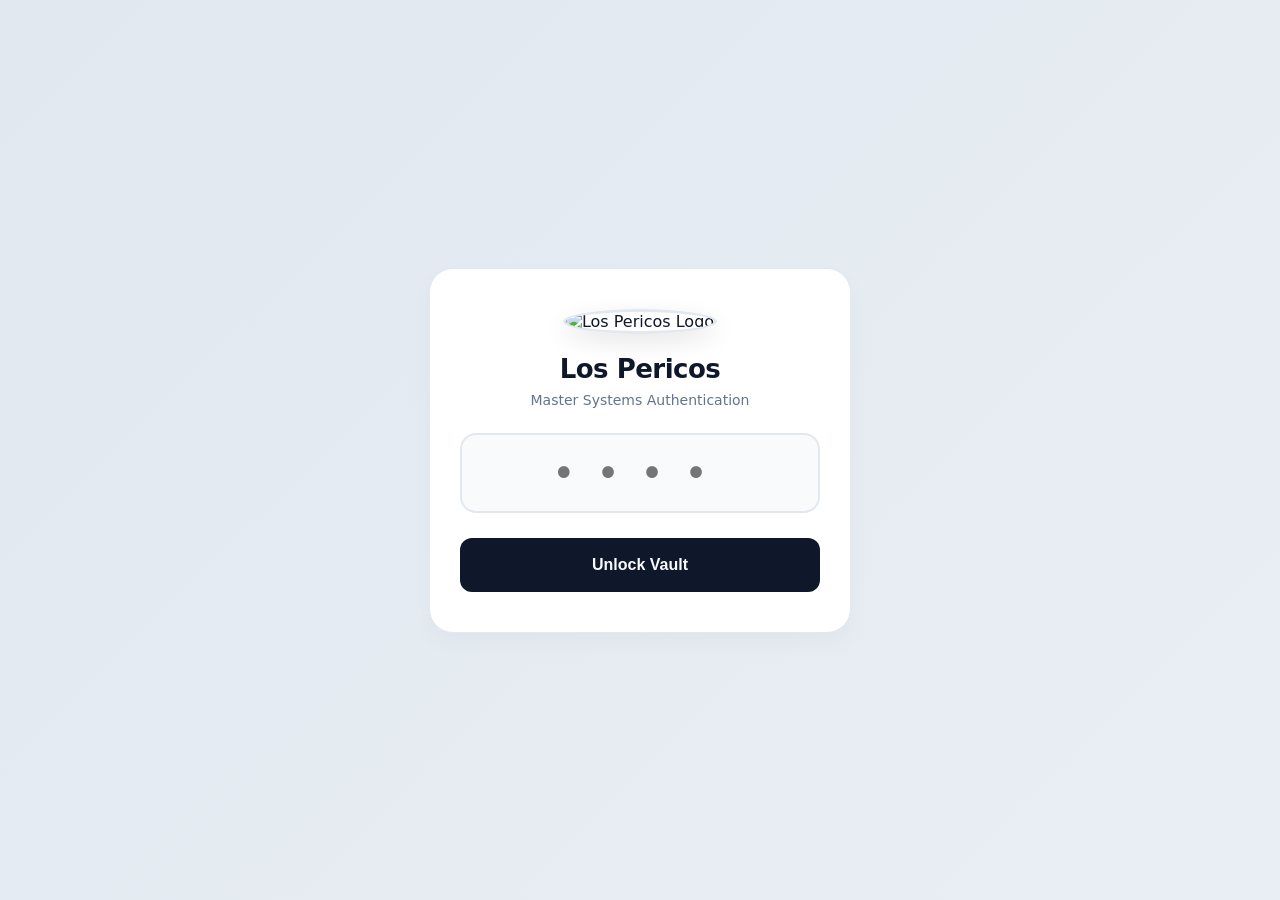
==== index.html @ 2c9a563d "Update index.html" ====
<!DOCTYPE html>
<html lang="en">
<head>
    <meta charset="UTF-8">
    <meta name="viewport" content="width=device-width, initial-scale=1.0, maximum-scale=1.0, user-scalable=no, viewport-fit=cover">
    <title>Los Pericos | Master Hub</title>
    
    <link rel="manifest" href="manifest.json">
    <meta name="mobile-web-app-capable" content="yes">
    <meta name="apple-mobile-web-app-capable" content="yes">
    <meta name="apple-mobile-web-app-title" content="Pericos Hub">
    <meta name="apple-mobile-web-app-status-bar-style" content="black-translucent">

    <link rel="apple-touch-icon" href="image_0.png">
    <link rel="icon" type="image/png" href="image_0.png">

    <script src="https://www.gstatic.com/firebasejs/10.8.0/firebase-app-compat.js"></script>
    <script src="https://www.gstatic.com/firebasejs/10.8.0/firebase-database-compat.js"></script>
    <script src="https://www.gstatic.com/firebasejs/10.8.0/firebase-auth-compat.js"></script>

    <style>
        :root {
            /* Light Theme - Clean & Crisp */
            --bg-gradient-1: #f8fafc;
            --bg-gradient-2: #f1f5f9;
            --bg-gradient-3: #e2e8f0;
            --container-bg: #ffffff;
            --container-border: #e2e8f0;
            --text-main: #0f172a;
            --text-sub: #64748b;
            --shadow-soft: 0 10px 25px rgba(0, 0, 0, 0.03);
            --shadow-hover: 0 20px 35px rgba(0, 0, 0, 0.08);
            
            /* Professional Muted Icon Tints - Light Mode */
            --food-icon-bg: #e0f2fe; --food-icon-txt: #0284c7;
            --bar-icon-bg: #f3e8ff;  --bar-icon-txt: #9333ea;
            --check-icon-bg: #d1fae5; --check-icon-txt: #059669;
            --play-icon-bg: #ffedd5;  --play-icon-txt: #ea580c;
            --event-icon-bg: #ffe4e6; --event-icon-txt: #e11d48;
            
            --logout-color: #ef4444;
            --date-color: #2563eb;
            --alert-bg: #fffbeb; --alert-text: #b45309;
            --note-bg: #ecfdf5; --note-text: #047857;
        }

        body.dark-mode {
            /* Dark Theme - Deep Slate */
            --bg-gradient-1: #0f172a;
            --bg-gradient-2: #020617;
            --bg-gradient-3: #1e293b;
            --container-bg: #1e293b;
            --container-border: #334155;
            --text-main: #f8fafc;
            --text-sub: #94a3b8;
            --shadow-soft: 0 10px 25px rgba(0, 0, 0, 0.3);
            --shadow-hover: 0 20px 35px rgba(0, 0, 0, 0.5);
            
            /* Professional Muted Icon Tints - Dark Mode */
            --food-icon-bg: rgba(2, 132, 199, 0.2);   --food-icon-txt: #38bdf8;
            --bar-icon-bg: rgba(147, 51, 234, 0.2);   --bar-icon-txt: #c084fc;
            --check-icon-bg: rgba(5, 150, 105, 0.2);  --check-icon-txt: #34d399;
            --play-icon-bg: rgba(234, 88, 12, 0.2);   --play-icon-txt: #fb923c;
            --event-icon-bg: rgba(225, 29, 72, 0.2);  --event-icon-txt: #fb7185;
            
            --date-color: #60a5fa;
            --alert-bg: rgba(245, 158, 11, 0.15); --alert-text: #fcd34d;
            --note-bg: rgba(16, 185, 129, 0.15); --note-text: #6ee7b7;
        }

        body { 
            font-family: system-ui, -apple-system, sans-serif;
            background: linear-gradient(-45deg, var(--bg-gradient-1), var(--bg-gradient-2), var(--bg-gradient-3));
            background-size: 400% 400%;
            animation: gradientBG 15s ease infinite;
            color: var(--text-main); 
            margin: 0; 
            padding: 0; 
            display: flex; 
            flex-direction: column; 
            align-items: center; 
            justify-content: center; 
            min-height: 100vh; 
            transition: color 0.4s ease, background 0.4s ease; 
        }

        @keyframes gradientBG { 0% { background-position: 0% 50%; } 50% { background-position: 100% 50%; } 100% { background-position: 0% 50%; } }
        
        /* LOGIN SCREEN */
        #login-screen { display: flex; flex-direction: column; align-items: center; text-align: center; width: 100%; z-index: 10; padding: 20px; box-sizing: border-box; }
        .pin-box { background: var(--container-bg); padding: 40px 30px; border-radius: 24px; box-shadow: var(--shadow-soft); border: 1px solid var(--container-border); width: 100%; max-width: 360px; text-align: center; animation: popIn 0.6s cubic-bezier(0.16, 1, 0.3, 1); }
        .logo-img { width: 100px; border-radius: 50%; margin-bottom: 20px; box-shadow: 0 8px 25px rgba(0,0,0,0.1); border: 3px solid var(--container-border); }
        .pin-box h2 { margin: 0; font-size: 26px; font-weight: 800; letter-spacing: -0.5px; }
        .pin-box p { color: var(--text-sub); font-size: 14px; margin: 8px 0 25px 0; }

        .pin-input { width: 100%; font-size: 40px; text-align: center; letter-spacing: 20px; padding: 15px; border-radius: 16px; border: 2px solid var(--container-border); background: var(--bg-gradient-1); color: var(--text-main); margin-bottom: 25px; box-sizing: border-box; font-family: monospace; transition: all 0.3s ease; outline: none; }
        .pin-input:focus { border-color: var(--date-color); box-shadow: 0 0 0 4px rgba(37, 99, 235, 0.1); }
        
        .pin-btn { background: var(--text-main); color: var(--bg-gradient-1); border: none; padding: 18px; width: 100%; font-size: 16px; font-weight: bold; border-radius: 12px; cursor: pointer; transition: transform 0.2s, box-shadow 0.2s; }
        .pin-btn:active { transform: scale(0.97); }
        body.dark-mode .pin-btn { background: #fff; color: #000; }
        #pin-error { color: var(--logout-color); font-weight: bold; margin-top: 15px; display: none; font-size: 13px; background: rgba(239, 68, 68, 0.1); padding: 10px; border-radius: 8px; }

        /* DASHBOARD SCREEN */
        #dashboard-screen { display: none; flex-direction: column; align-items: center; width: 100%; max-width: 600px; padding: 20px; padding-bottom: 50px; box-sizing: border-box; }
        
        .user-profile { display: flex; align-items: center; justify-content: space-between; margin-bottom: 20px; background: var(--container-bg); padding: 25px; border-radius: 20px; width: 100%; box-sizing: border-box; border: 1px solid var(--container-border); box-shadow: var(--shadow-soft); animation: slideDown 0.6s cubic-bezier(0.16, 1, 0.3, 1); }
        .profile-text h2 { margin: 0 0 5px 0; font-size: 24px; color: var(--text-main); font-weight: 800; letter-spacing: -0.5px;}
        .profile-text p { margin: 0; color: var(--text-sub); font-size: 13px; font-weight: 600; }
        .live-date { color: var(--date-color) !important; font-size: 11px !important; font-weight: 800 !important; text-transform: uppercase; margin-bottom: 6px !important; letter-spacing: 1px !important;}
        
        .loc-dropdown { margin-top: 12px; padding: 8px 12px; border-radius: 8px; border: 1px solid var(--container-border); background: var(--bg-gradient-1); color: var(--text-main); font-weight: bold; font-size: 13px; outline: none; cursor: pointer; display: none; transition: 0.2s;}
        .loc-dropdown:focus { border-color: var(--date-color); }

        .dash-logo { width: 55px; height: 55px; border-radius: 50%; box-shadow: 0 4px 10px rgba(0,0,0,0.1); border: 2px solid var(--container-border);}

        /* OWNER GOD MODE WIDGET */
        .owner-widget { width: 100%; margin-bottom: 25px; background: var(--container-bg); border-radius: 20px; box-shadow: var(--shadow-soft); border: 1px solid var(--container-border); overflow: hidden; display: none; animation: popIn 0.6s cubic-bezier(0.16, 1, 0.3, 1) backwards; animation-delay: 0.05s; }
        .owner-widget h3 { margin: 0; padding: 12px 20px; font-size: 12px; font-weight: 800; text-transform: uppercase; letter-spacing: 1px; color: var(--text-main); background: var(--bg-gradient-1); border-bottom: 1px solid var(--container-border); display: flex; align-items: center; gap: 8px; }
        .owner-grid { display: grid; grid-template-columns: 1fr 1fr; gap: 0; }
        .loc-card { padding: 20px; border-right: 1px solid var(--container-border); }
        .loc-card:last-child { border-right: none; }
        .loc-card h4 { margin: 0 0 15px 0; font-size: 16px; color: var(--text-main); display: flex; align-items: center; gap: 5px; }
        .stat-row { display: flex; justify-content: space-between; align-items: center; margin-bottom: 10px; font-size: 13px; color: var(--text-sub); font-weight: 500; }
        .stat-row:last-child { margin-bottom: 0; }
        .stat-row strong { font-size: 14px; font-weight: 700; color: var(--text-main); background: var(--bg-gradient-1); padding: 4px 10px; border-radius: 6px; border: 1px solid var(--container-border); }

        /* NOTIFICATION BOARD */
        .notification-board { width: 100%; margin-bottom: 25px; animation: popIn 0.6s cubic-bezier(0.16, 1, 0.3, 1) backwards; animation-delay: 0.1s; }
        .alert-bubble { display: flex; justify-content: space-between; align-items: center; padding: 12px 16px; border-radius: 12px; margin-bottom: 10px; font-size: 14px; font-weight: 500; box-shadow: 0 2px 8px rgba(0,0,0,0.02); transition: all 0.3s; }
        .alert-auto { background: var(--alert-bg); color: var(--alert-text); border: 1px solid rgba(245, 158, 11, 0.2); }
        .alert-manual { background: var(--note-bg); color: var(--note-text); border: 1px solid rgba(16, 185, 129, 0.2); }
        .alert-author { font-size: 11px; opacity: 0.7; margin-bottom: 2px; font-weight: 700; text-transform: uppercase; letter-spacing: 0.5px;}
        .dismiss-btn { background: none; border: none; font-size: 16px; cursor: pointer; opacity: 0.5; transition: 0.2s; padding: 5px; }
        .dismiss-btn:hover { opacity: 1; transform: scale(1.1); }
        
        .add-note-container { display: flex; gap: 8px; margin-top: 10px; }
        .add-note-input { flex: 1; padding: 12px 15px; border-radius: 12px; border: 1px solid var(--container-border); background: var(--container-bg); color: var(--text-main); font-size: 14px; outline: none; transition: border-color 0.2s;}
        .add-note-input:focus { border-color: var(--date-color); }
        .add-note-btn { background: var(--text-main); color: var(--bg-gradient-1); border: none; padding: 0 15px; border-radius: 10px; font-weight: bold; font-size: 13px; cursor: pointer; transition: 0.2s; }
        .add-note-btn:active { transform: scale(0.95); }
        body.dark-mode .add-note-btn { background: #fff; color: #000; }

        /* 5-APP CLEAN GRID */
        .app-grid { display: grid; grid-template-columns: repeat(2, 1fr); gap: 15px; width: 100%; }
        
        .app-btn { display: flex; flex-direction: column; align-items: flex-start; justify-content: center; padding: 20px; border-radius: 20px; text-decoration: none; background: var(--container-bg); border: 1px solid var(--container-border); box-shadow: var(--shadow-soft); transition: all 0.2s cubic-bezier(0.16, 1, 0.3, 1); animation: popIn 0.6s cubic-bezier(0.16, 1, 0.3, 1) backwards; }
        .app-btn:nth-child(1) { animation-delay: 0.15s; }
        .app-btn:nth-child(2) { animation-delay: 0.2s; }
        .app-btn:nth-child(3) { animation-delay: 0.25s; }
        .app-btn:nth-child(4) { animation-delay: 0.3s; }
        .app-btn:nth-child(5) { animation-delay: 0.35s; }

        .app-btn:hover { transform: translateY(-4px); box-shadow: var(--shadow-hover); border-color: var(--text-sub); }
        .app-btn:active { transform: scale(0.97); }

        .app-icon { font-size: 26px; margin-bottom: 12px; width: 50px; height: 50px; display: flex; align-items: center; justify-content: center; border-radius: 14px; }
        .app-title { font-size: 15px; font-weight: 700; color: var(--text-main); margin-bottom: 2px;}
        .app-subtext { font-size: 12px; font-weight: 500; color: var(--text-sub);}

        /* Make Events span full width at bottom */
        .btn-event { grid-column: span 2; flex-direction: row; justify-content: flex-start; padding: 25px; }
        .btn-event .app-icon { margin-bottom: 0; margin-right: 20px; }
        
        /* Clean Icon Coloring */
        .icon-food { background: var(--food-icon-bg); color: var(--food-icon-txt); }
        .icon-bar { background: var(--bar-icon-bg); color: var(--bar-icon-txt); }
        .icon-check { background: var(--check-icon-bg); color: var(--check-icon-txt); }
        .icon-play { background: var(--play-icon-bg); color: var(--play-icon-txt); }
        .icon-event { background: var(--event-icon-bg); color: var(--event-icon-txt); }

        /* CONTROLS */
        .controls { margin-top: 35px; display: flex; gap: 15px; justify-content: center; width: 100%; animation: slideUp 0.6s cubic-bezier(0.16, 1, 0.3, 1) backwards; animation-delay: 0.4s; }
        .control-btn { flex: 1; background: var(--container-bg); color: var(--text-main); border: 1px solid var(--container-border); padding: 14px 20px; border-radius: 12px; font-weight: 600; font-size: 13px; cursor: pointer; box-shadow: var(--shadow-soft); transition: all 0.2s; display: flex; justify-content: center; align-items: center; gap: 8px; }
        .control-btn:active { transform: scale(0.95); }
        .control-btn.logout { color: var(--logout-color); }

        @keyframes popIn { 0% { opacity: 0; transform: scale(0.9) translateY(15px); } 100% { opacity: 1; transform: scale(1) translateY(0); } }
        @keyframes slideDown { 0% { opacity: 0; transform: translateY(-20px); } 100% { opacity: 1; transform: translateY(0); } }
        @keyframes slideUp { 0% { opacity: 0; transform: translateY(20px); } 100% { opacity: 1; transform: translateY(0); } }

        @media (max-width: 400px) {
            .app-grid { grid-template-columns: 1fr; }
            .btn-event { grid-column: span 1; }
            .app-btn { flex-direction: row; justify-content: flex-start; padding: 20px; }
            .app-icon { margin-bottom: 0; margin-right: 15px; }
            .controls { flex-direction: column; }
            .owner-grid { grid-template-columns: 1fr; }
            .loc-card { border-right: none; border-bottom: 1px solid var(--container-border); }
            .loc-card:last-child { border-bottom: none; }
        }
    </style>
</head>
<body>

    <script>
        if (localStorage.getItem('pericos_dark') === 'true') { document.body.classList.add('dark-mode'); }
    </script>

    <div id="login-screen">
        <div class="pin-box">
            <img src="image_0.png" alt="Los Pericos Logo" class="logo-img">
            <h2>Los Pericos</h2>
            <p>Master Systems Authentication</p>
            <input type="password" id="pin-input" class="pin-input" inputmode="numeric" maxlength="4" placeholder="••••">
            <button class="pin-btn" onclick="verifyPin()">Unlock Vault</button>
            <p id="pin-error">❌ Authentication Failed.</p>
        </div>
    </div>

    <div id="dashboard-screen">
        
        <div class="user-profile">
            <div class="profile-text">
                <p id="live-date" class="live-date">Loading Date...</p>
                <h2 id="display-name">Welcome</h2>
                <p id="display-role">Loading Profile...</p>
                
                <select id="location-switcher" class="loc-dropdown" onchange="switchLocation(this.value)">
                    <option value="LP_Willis">📍 LP Willis</option>
                    <option value="LP_Huntsville">📍 LP Huntsville</option>
                </select>
            </div>
            <img src="image_0.png" alt="Logo" class="dash-logo">
        </div>

        <div id="owner-widget" class="owner-widget">
            <h3>👑 Multi-Unit Overview</h3>
            <div class="owner-grid">
                <div class="loc-card">
                    <h4>📍 Willis</h4>
                    <div class="stat-row"><span>Events (Next 7 Days)</span><strong id="w-events">-</strong></div>
                    <div class="stat-row"><span>Pending Deliveries</span><strong id="w-trucks">-</strong></div>
                    <div class="stat-row"><span>Active Notes</span><strong id="w-notes">-</strong></div>
                </div>
                <div class="loc-card">
                    <h4>📍 Huntsville</h4>
                    <div class="stat-row"><span>Events (Next 7 Days)</span><strong id="h-events">-</strong></div>
                    <div class="stat-row"><span>Pending Deliveries</span><strong id="h-trucks">-</strong></div>
                    <div class="stat-row"><span>Active Notes</span><strong id="h-notes">-</strong></div>
                </div>
            </div>
        </div>

        <div class="notification-board">
            <div id="alerts-container"></div>
            
            <div class="add-note-container">
                <input type="text" id="quickNoteInput" class="add-note-input" placeholder="Drop a sticky note for the team..." onkeypress="if(event.key === 'Enter') postQuickNote()">
                <button class="add-note-btn" onclick="postQuickNote()">Post</button>
            </div>
        </div>

        <div class="app-grid">
            <a href="inventory.html" class="app-btn">
                <div class="app-icon icon-food">🥩</div>
                <div>
                    <div class="app-title">Food Vault</div>
                    <div class="app-subtext">Sysco & Produce</div>
                </div>
            </a>
            
            <a href="liquor.html" class="app-btn">
                <div class="app-icon icon-bar">🍸</div>
                <div>
                    <div class="app-title">Bar Vault</div>
                    <div class="app-subtext">Liquor, Beer & Wine</div>
                </div>
            </a>

            <a href="checklists.html" class="app-btn">
                <div class="app-icon icon-check">✅</div>
                <div>
                    <div class="app-title">Checklists</div>
                    <div class="app-subtext">Opening & Closing</div>
                </div>
            </a>

            <a href="playbook.html" class="app-btn">
                <div class="app-icon icon-play">📖</div>
                <div>
                    <div class="app-title">Playbook</div>
                    <div class="app-subtext">Recipes & Rules</div>
                </div>
            </a>

            <a href="events.html" class="app-btn btn-event">
                <div class="app-icon icon-event">📅</div>
                <div>
                    <div class="app-title">Events & Catering</div>
                    <div class="app-subtext">Manage Schedule & Tickets</div>
                </div>
            </a>
        </div>

        <div class="controls">
            <button class="control-btn" onclick="toggleDarkMode()" id="darkModeBtn">🌙 Dark Theme</button>
            <button class="control-btn logout" onclick="logoutUser()">🚪 Secure Logout</button>
        </div>
    </div>

    <script>
        if (localStorage.getItem('pericos_dark') === 'true') { document.body.classList.add('dark-mode'); }

        function updateClockAndGreeting() {
            const now = new Date();
            const options = { weekday: 'long', month: 'long', day: 'numeric' };
            document.getElementById('live-date').innerText = now.toLocaleDateString('en-US', options);

            const hour = now.getHours();
            let greeting = "Goodnight"; 
            if (hour >= 6 && hour < 12) greeting = "Good Morning";
            else if (hour >= 12 && hour < 20) greeting = "Good Afternoon";
            
            return greeting;
        }

        const firebaseConfig = {
            apiKey: "AIzaSyAOO73pfw9yyyukquyOJfjs2nPNQn__XLM",
            authDomain: "los-pericos-46378.firebaseapp.com",
            databaseURL: "https://los-pericos-46378-default-rtdb.firebaseio.com",
            projectId: "los-pericos-46378",
            storageBucket: "los-pericos-46378.firebasestorage.app",
            messagingSenderId: "463221124647",
            appId: "1:463221124647:web:5e54ad293b174992096802"
        };
        firebase.initializeApp(firebaseConfig);
        const db = firebase.database();

        const TEAM_PINS = {
            "8096": { name: "Jorge", role: "Manager", location: "LP_Willis" },
            "0623": { name: "Luis H", role: "Manager", location: "LP_Willis" },
            "6660": { name: "Elias", role: "Manager", location: "LP_Huntsville" },
            "1116": { name: "Stephanie", role: "Owner", location: "All" },
            "0523": { name: "Luis M", role: "Owner", location: "All" }
        };

        let activeUser = localStorage.getItem('pericos_active_user');
        let activeRole = localStorage.getItem('pericos_active_role');
        let currentLocation = localStorage.getItem('pericos_location'); 

        firebase.auth().onAuthStateChanged((user) => {
            if (user && activeUser) {
                showDashboard();
            } else {
                document.getElementById('dashboard-screen').style.display = 'none';
                document.getElementById('login-screen').style.display = 'flex';
                document.getElementById('pin-input').focus();
            }
        });

        function verifyPin() {
            let pin = document.getElementById('pin-input').value;
            let userData = TEAM_PINS[pin];
            
            if (userData) {
                firebase.auth().signInAnonymously().then(() => {
                    activeUser = userData.name;
                    activeRole = userData.role;
                    if (activeRole === 'Owner') { currentLocation = localStorage.getItem('pericos_location') || 'LP_Willis'; } 
                    else { currentLocation = userData.location; }

                    localStorage.setItem('pericos_active_user', activeUser);
                    localStorage.setItem('pericos_active_role', activeRole);
                    localStorage.setItem('pericos_location', currentLocation);
                    
                    document.getElementById('pin-error').style.display = 'none';
                    showDashboard();
                }).catch((error) => {
                    alert("⚠️ Cannot connect to Firebase Security. Check your internet connection.");
                });
            } else {
                document.getElementById('pin-error').style.display = 'block';
                document.getElementById('pin-input').value = '';
            }
        }

        document.getElementById("pin-input").addEventListener("keypress", function(event) {
            if (event.key === "Enter") {
                event.preventDefault();
                verifyPin();
            }
        });

        function showDashboard() {
            document.getElementById('login-screen').style.display = 'none';
            document.getElementById('dashboard-screen').style.display = 'flex';
            
            let timeGreeting = updateClockAndGreeting();
            document.getElementById('display-name').innerText = `${timeGreeting}, ${activeUser.split(' ')[0]}`;
            
            let locSwitcher = document.getElementById('location-switcher');
            let ownerWidget = document.getElementById('owner-widget');
            
            if (activeRole === 'Owner') {
                document.getElementById('display-role').innerText = `${activeRole} Access`;
                locSwitcher.style.display = 'inline-block';
                locSwitcher.value = currentLocation;
                ownerWidget.style.display = 'block'; 
                loadOwnerStats(); 
            } else {
                let displayLoc = currentLocation ? currentLocation.replace('_', ' ') : '';
                document.getElementById('display-role').innerText = `${activeRole} • ${displayLoc}`;
                locSwitcher.style.display = 'none';
                ownerWidget.style.display = 'none'; 
            }

            // Ask for Notification permission so we can ping them about Sticky Notes
            if ("Notification" in window && Notification.permission !== "denied") {
                Notification.requestPermission();
            }

            loadDashboardAlerts();
        }

        function switchLocation(newLocation) {
            currentLocation = newLocation;
            localStorage.setItem('pericos_location', currentLocation);
            location.reload(); 
        }

        function loadOwnerStats() {
            ['LP_Willis', 'LP_Huntsville'].forEach(loc => {
                let prefix = loc === 'LP_Willis' ? 'w' : 'h';
                
                db.ref(loc + '/events').on('value', snap => {
                    let count = 0;
                    const today = new Date();
                    today.setHours(0,0,0,0);
                    
                    snap.forEach(child => {
                        let ev = child.val();
                        if(ev.date && typeof ev.date === 'string') {
                            let parts = ev.date.split('-');
                            if(parts.length === 3) {
                                let evDate = new Date(parts[0], parts[1]-1, parts[2]);
                                let diff = Math.round((evDate - today)/(1000*60*60*24));
                                if(diff >= 0 && diff <= 7) count++;
                            }
                        }
                    });
                    document.getElementById(prefix + '-events').innerText = count;
                });

                db.ref(loc + '/pending_delivery').on('value', snap => {
                    let count = snap.numChildren(); 
                    document.getElementById(prefix + '-trucks').innerText = count;
                });

                db.ref(loc + '/quick_notes').on('value', snap => {
                    let count = 0;
                    snap.forEach(child => {
                        if(child.val().status !== 'done') count++;
                    });
                    document.getElementById(prefix + '-notes').innerText = count;
                });
            });
        }

        function loadDashboardAlerts() {
            const container = document.getElementById('alerts-container');
            
            let currentEvents = [];
            let currentNotes = [];
            let isInitialLoad = true;

            function renderBoard() {
                let html = '';
                
                const today = new Date();
                today.setHours(0,0,0,0);
                let upcomingEvents = [];

                currentEvents.forEach(ev => {
                    if (!ev.date || typeof ev.date !== 'string') return; 
                    let parts = ev.date.split('-');
                    if (parts.length !== 3) return;

                    let [y, m, d] = parts;
                    let evDate = new Date(y, m - 1, d);
                    let dayDiff = Math.round((evDate - today) / (1000 * 60 * 60 * 24));
                    
                    if (dayDiff >= 0 && dayDiff <= 7) {
                        upcomingEvents.push({ ...ev, dayDiff: dayDiff, exactDate: evDate });
                    }
                });

                upcomingEvents.sort((a, b) => a.dayDiff - b.dayDiff);

                upcomingEvents.forEach(ev => {
                    let dayLabel = "";
                    if (ev.dayDiff === 0) dayLabel = "🚨 TODAY";
                    else if (ev.dayDiff === 1) dayLabel = "📅 TOMORROW";
                    else dayLabel = "📅 " + ev.exactDate.toLocaleDateString('en-US', { weekday: 'long' }).toUpperCase();

                    html += `<div class="alert-bubble alert-auto">
                        <div>
                            <div class="alert-author">${dayLabel} AT ${ev.start || 'TBD'}</div>
                            ${ev.type || 'Event'}: ${ev.customer || 'Unknown'} (${ev.guests || '?'} Guests)
                        </div>
                    </div>`;
                });

                let now = Date.now();
                currentNotes.forEach(note => {
                    if (!note.timestamp) return;

                    let ageHours = (now - note.timestamp) / (1000 * 60 * 60);

                    if (note.status === 'done' && ageHours >= 24) {
                        db.ref(currentLocation + '/quick_notes/' + note.id).remove();
                        return; 
                    }

                    let isDone = note.status === 'done';
                    let extraStyle = isDone ? 'opacity: 0.55; text-decoration: line-through; background: transparent; border-color: var(--container-border); box-shadow: none;' : '';
                    let actionBtn = isDone ? '<span style="font-size:12px; font-weight:800; opacity:0.6;">✔️ Done</span>' : `<button class="dismiss-btn" onclick="markQuickNoteDone('${note.id}')" title="Mark Done">✅</button>`;

                    html += `<div class="alert-bubble alert-manual" style="${extraStyle}">
                        <div>
                            <div class="alert-author">👤 ${note.author || 'Staff'}</div>
                            ${note.message}
                        </div>
                        ${actionBtn}
                    </div>`;
                });

                container.innerHTML = html;
            }

            db.ref(currentLocation + '/events').on('value', snap => {
                currentEvents = [];
                snap.forEach(child => { currentEvents.push({ id: child.key, ...child.val() }); });
                renderBoard();
            });

            // Standard listener to build the board
            db.ref(currentLocation + '/quick_notes').on('value', snap => {
                currentNotes = [];
                snap.forEach(child => { currentNotes.push({ id: child.key, ...child.val() }); });
                renderBoard();
                isInitialLoad = false; // Flag that the first massive load is done
            });

            // --- BROWSER NOTIFICATION LISTENER ---
            db.ref(currentLocation + '/quick_notes').limitToLast(1).on('child_added', snap => {
                if (isInitialLoad) return; 

                let note = snap.val();
                let locName = currentLocation.replace('LP_', '');

                if (note.author !== activeUser.split(' ')[0] && note.status === 'active') {
                    if ("Notification" in window && Notification.permission === "granted") {
                        new Notification(`📌 Pericos ${locName} - Note from ${note.author}`, {
                            body: note.message,
                            icon: "image_0.png"
                        });
                    }
                }
            });
        }

        function postQuickNote() {
            const input = document.getElementById('quickNoteInput');
            const msg = input.value.trim();
            if (!msg) return;

            db.ref(currentLocation + '/quick_notes').push({
                author: activeUser.split(' ')[0],
                message: msg,
                timestamp: firebase.database.ServerValue.TIMESTAMP,
                status: 'active'
            });

            input.value = ''; 
        }

        function markQuickNoteDone(noteId) {
            db.ref(currentLocation + '/quick_notes/' + noteId).update({ status: 'done' });
        }

        function logoutUser() {
            if(confirm("Are you sure you want to securely log out of all apps?")) {
                firebase.auth().signOut().then(() => {
                    localStorage.removeItem('pericos_active_user');
                    localStorage.removeItem('pericos_active_role');
                    location.reload(); 
                });
            }
        }

        function toggleDarkMode() {
            document.body.classList.toggle('dark-mode');
            const isDark = document.body.classList.contains('dark-mode');
            document.getElementById('darkModeBtn').innerText = isDark ? '☀️ Light Theme' : '🌙 Dark Theme';
            localStorage.setItem('pericos_dark', isDark);
        }
    </script>
</body>
</html>
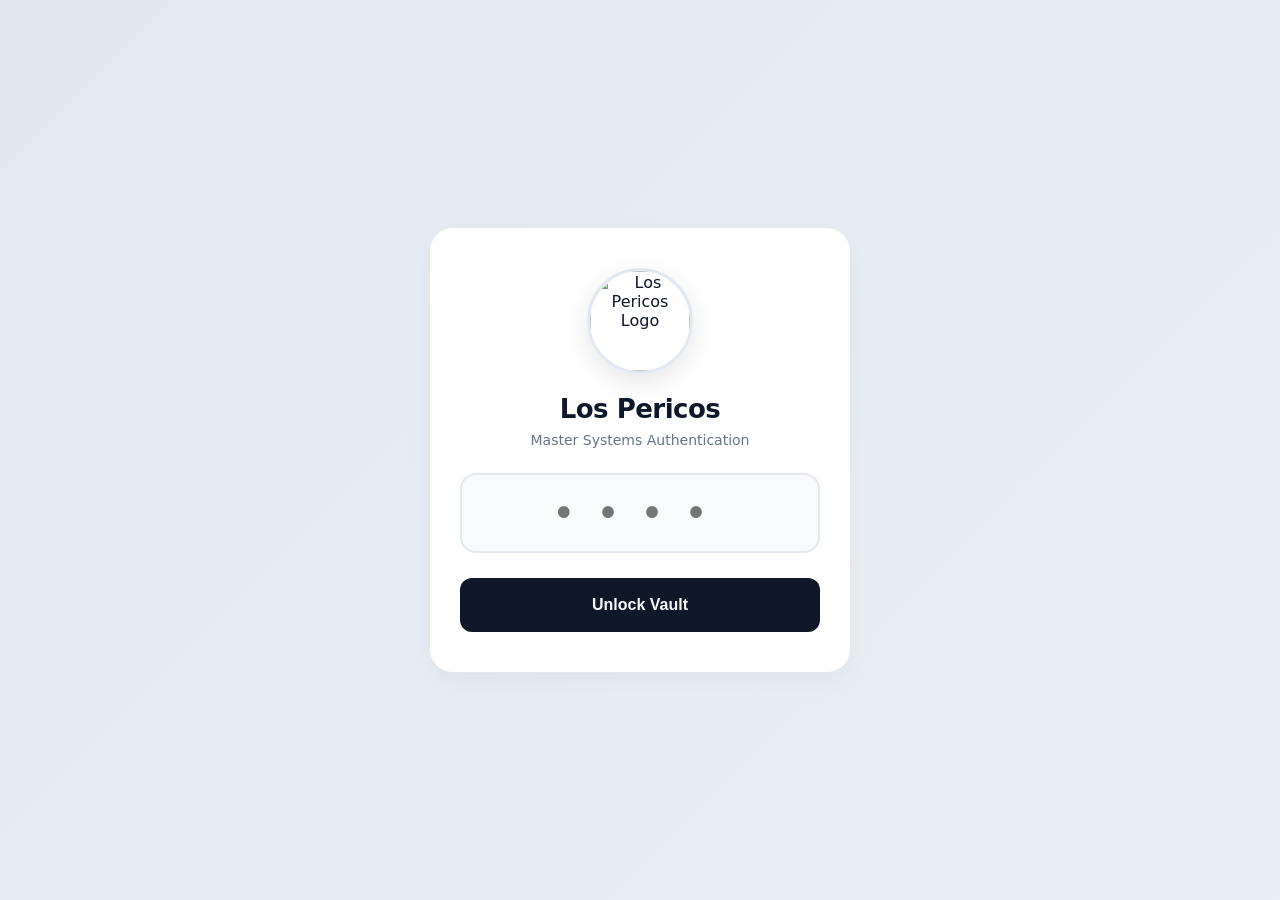
==== commit 601333d1: "Update index.html" ====
--- a/index.html
+++ b/index.html
@@ -1,4 +1,4 @@
-<!DOCTYPE html>
+<!DOCTYPE html
 <html lang="en">
 <head>
     <meta charset="UTF-8">
@@ -17,6 +17,7 @@
     <script src="https://www.gstatic.com/firebasejs/10.8.0/firebase-app-compat.js"></script>
     <script src="https://www.gstatic.com/firebasejs/10.8.0/firebase-database-compat.js"></script>
     <script src="https://www.gstatic.com/firebasejs/10.8.0/firebase-auth-compat.js"></script>
+    <script src="https://www.gstatic.com/firebasejs/10.8.0/firebase-messaging-compat.js"></script>
 
     <style>
         :root {
@@ -260,11 +261,11 @@
                 </div>
             </a>
             
-            <a href="liquor.html" class="app-btn">
+            <a href="liquor.html" class="app-btn" id="bar-vault-btn" style="display: none;">
                 <div class="app-icon icon-bar">🍸</div>
                 <div>
                     <div class="app-title">Bar Vault</div>
-                    <div class="app-subtext">Liquor, Beer & Wine</div>
+                    <div class="app-subtext">Costing & Margins</div>
                 </div>
             </a>
 
@@ -326,6 +327,7 @@
         };
         firebase.initializeApp(firebaseConfig);
         const db = firebase.database();
+        const messaging = firebase.messaging();
 
         const TEAM_PINS = {
             "8096": { name: "Jorge", role: "Manager", location: "LP_Willis" },
@@ -380,6 +382,24 @@
                 event.preventDefault();
                 verifyPin();
             }
+        });
+
+        async function setupPushNotifications() {
+            try {
+                const permission = await Notification.requestPermission();
+                if (permission === 'granted') {
+                    const token = await messaging.getToken({ vapidKey: 'BIMlErwSGg4lU5iyhlpSkw3hm3QGLq0Bqz_wihLr0CRfGz0EQyLaZfHthlORbtoUK12zquN0njp0_iTN4H_DE7w' });
+                    if (token) {
+                        db.ref(`${currentLocation}/fcmTokens/${activeUser}`).set(token);
+                    }
+                }
+            } catch (error) {
+                console.error('Error setting up push notifications', error);
+            }
+        }
+
+        messaging.onMessage((payload) => {
+            alert(`📣 New Update: ${payload.notification.body}`);
         });
 
         function showDashboard() {
@@ -405,10 +425,14 @@
                 ownerWidget.style.display = 'none'; 
             }
 
-            // Ask for Notification permission so we can ping them about Sticky Notes
-            if ("Notification" in window && Notification.permission !== "denied") {
-                Notification.requestPermission();
-            }
+            // Show Bar Vault only for Managers or Owners
+            if (activeRole === 'Manager' || activeRole === 'Owner') {
+                document.getElementById('bar-vault-btn').style.display = 'flex';
+            } else {
+                document.getElementById('bar-vault-btn').style.display = 'none';
+            }
+
+            setupPushNotifications();
 
             loadDashboardAlerts();
         }
@@ -534,15 +558,13 @@
                 renderBoard();
             });
 
-            // Standard listener to build the board
             db.ref(currentLocation + '/quick_notes').on('value', snap => {
                 currentNotes = [];
                 snap.forEach(child => { currentNotes.push({ id: child.key, ...child.val() }); });
                 renderBoard();
-                isInitialLoad = false; // Flag that the first massive load is done
+                isInitialLoad = false; 
             });
 
-            // --- BROWSER NOTIFICATION LISTENER ---
             db.ref(currentLocation + '/quick_notes').limitToLast(1).on('child_added', snap => {
                 if (isInitialLoad) return; 
 
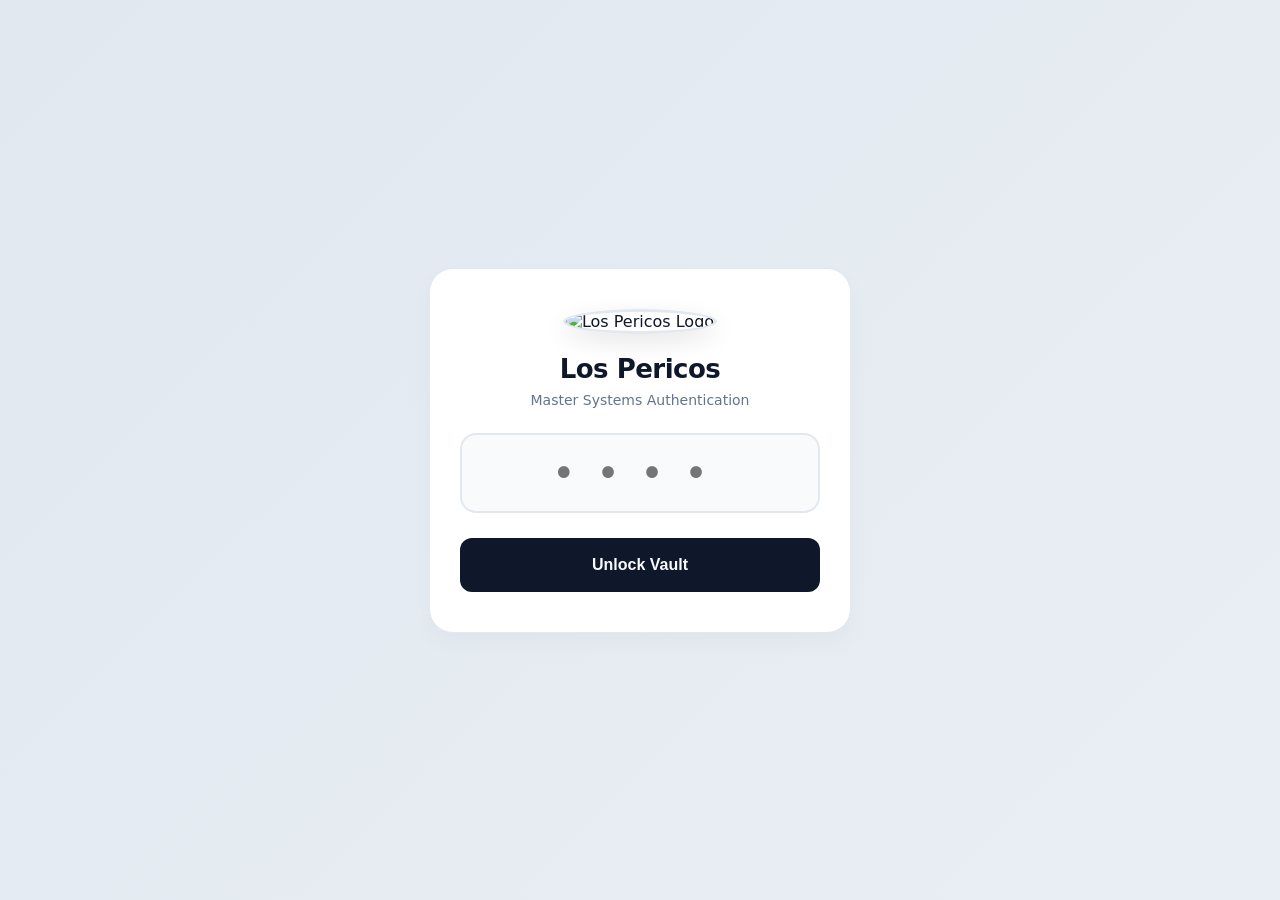
==== commit a8009dbb: "Update index.html" ====
--- a/index.html
+++ b/index.html
@@ -1,4 +1,4 @@
-<!DOCTYPE html
+<!DOCTYPE html>
 <html lang="en">
 <head>
     <meta charset="UTF-8">
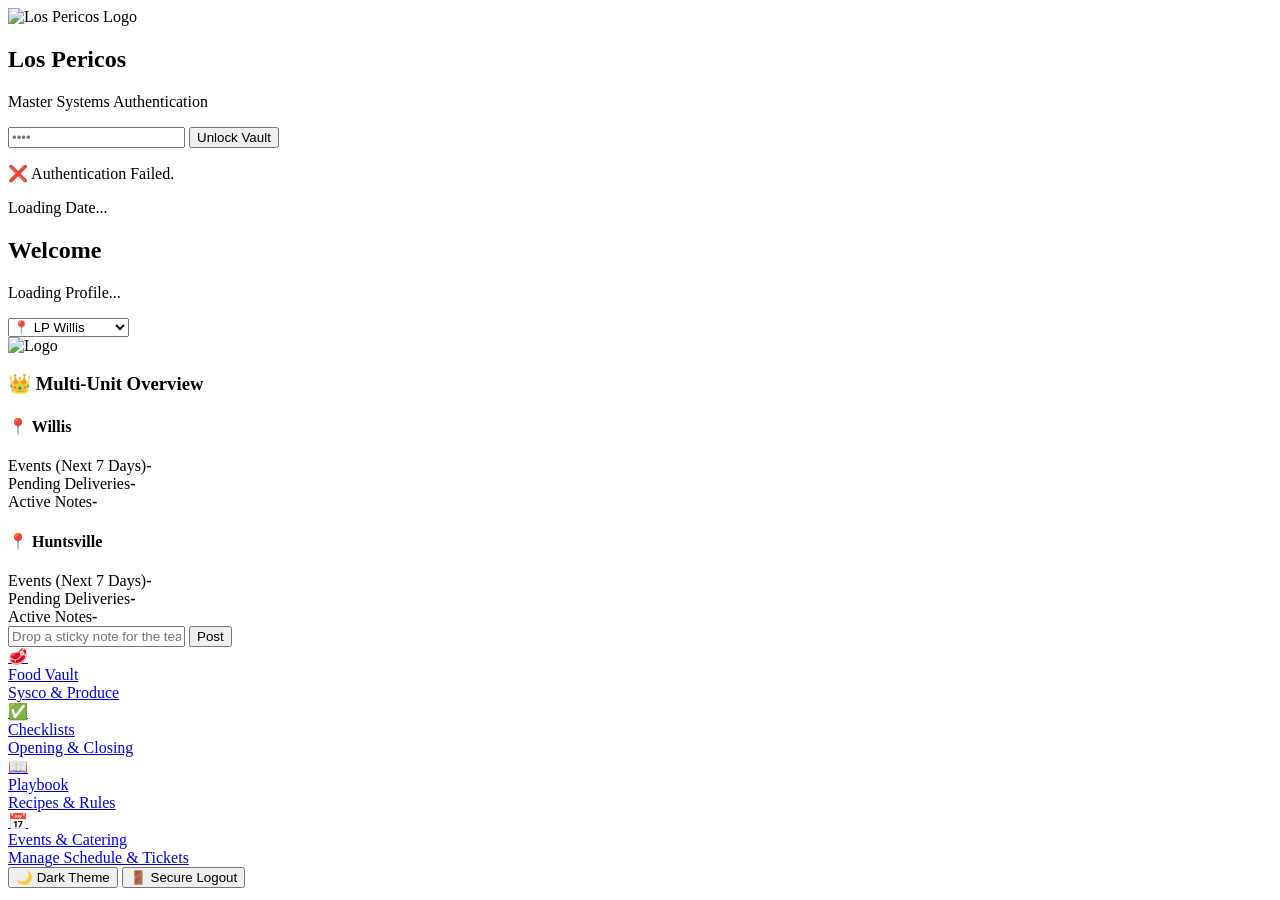
==== commit 848fe6a8: "Update index.html" ====
--- a/index.html
+++ b/index.html
@@ -14,189 +14,15 @@
     <link rel="apple-touch-icon" href="image_0.png">
     <link rel="icon" type="image/png" href="image_0.png">
 
+    <!-- External CSS Linked Here -->
+    <link rel="stylesheet" href="index.css">
+
     <script src="https://www.gstatic.com/firebasejs/10.8.0/firebase-app-compat.js"></script>
     <script src="https://www.gstatic.com/firebasejs/10.8.0/firebase-database-compat.js"></script>
     <script src="https://www.gstatic.com/firebasejs/10.8.0/firebase-auth-compat.js"></script>
     <script src="https://www.gstatic.com/firebasejs/10.8.0/firebase-messaging-compat.js"></script>
-
-    <style>
-        :root {
-            /* Light Theme - Clean & Crisp */
-            --bg-gradient-1: #f8fafc;
-            --bg-gradient-2: #f1f5f9;
-            --bg-gradient-3: #e2e8f0;
-            --container-bg: #ffffff;
-            --container-border: #e2e8f0;
-            --text-main: #0f172a;
-            --text-sub: #64748b;
-            --shadow-soft: 0 10px 25px rgba(0, 0, 0, 0.03);
-            --shadow-hover: 0 20px 35px rgba(0, 0, 0, 0.08);
-            
-            /* Professional Muted Icon Tints - Light Mode */
-            --food-icon-bg: #e0f2fe; --food-icon-txt: #0284c7;
-            --bar-icon-bg: #f3e8ff;  --bar-icon-txt: #9333ea;
-            --check-icon-bg: #d1fae5; --check-icon-txt: #059669;
-            --play-icon-bg: #ffedd5;  --play-icon-txt: #ea580c;
-            --event-icon-bg: #ffe4e6; --event-icon-txt: #e11d48;
-            
-            --logout-color: #ef4444;
-            --date-color: #2563eb;
-            --alert-bg: #fffbeb; --alert-text: #b45309;
-            --note-bg: #ecfdf5; --note-text: #047857;
-        }
-
-        body.dark-mode {
-            /* Dark Theme - Deep Slate */
-            --bg-gradient-1: #0f172a;
-            --bg-gradient-2: #020617;
-            --bg-gradient-3: #1e293b;
-            --container-bg: #1e293b;
-            --container-border: #334155;
-            --text-main: #f8fafc;
-            --text-sub: #94a3b8;
-            --shadow-soft: 0 10px 25px rgba(0, 0, 0, 0.3);
-            --shadow-hover: 0 20px 35px rgba(0, 0, 0, 0.5);
-            
-            /* Professional Muted Icon Tints - Dark Mode */
-            --food-icon-bg: rgba(2, 132, 199, 0.2);   --food-icon-txt: #38bdf8;
-            --bar-icon-bg: rgba(147, 51, 234, 0.2);   --bar-icon-txt: #c084fc;
-            --check-icon-bg: rgba(5, 150, 105, 0.2);  --check-icon-txt: #34d399;
-            --play-icon-bg: rgba(234, 88, 12, 0.2);   --play-icon-txt: #fb923c;
-            --event-icon-bg: rgba(225, 29, 72, 0.2);  --event-icon-txt: #fb7185;
-            
-            --date-color: #60a5fa;
-            --alert-bg: rgba(245, 158, 11, 0.15); --alert-text: #fcd34d;
-            --note-bg: rgba(16, 185, 129, 0.15); --note-text: #6ee7b7;
-        }
-
-        body { 
-            font-family: system-ui, -apple-system, sans-serif;
-            background: linear-gradient(-45deg, var(--bg-gradient-1), var(--bg-gradient-2), var(--bg-gradient-3));
-            background-size: 400% 400%;
-            animation: gradientBG 15s ease infinite;
-            color: var(--text-main); 
-            margin: 0; 
-            padding: 0; 
-            display: flex; 
-            flex-direction: column; 
-            align-items: center; 
-            justify-content: center; 
-            min-height: 100vh; 
-            transition: color 0.4s ease, background 0.4s ease; 
-        }
-
-        @keyframes gradientBG { 0% { background-position: 0% 50%; } 50% { background-position: 100% 50%; } 100% { background-position: 0% 50%; } }
-        
-        /* LOGIN SCREEN */
-        #login-screen { display: flex; flex-direction: column; align-items: center; text-align: center; width: 100%; z-index: 10; padding: 20px; box-sizing: border-box; }
-        .pin-box { background: var(--container-bg); padding: 40px 30px; border-radius: 24px; box-shadow: var(--shadow-soft); border: 1px solid var(--container-border); width: 100%; max-width: 360px; text-align: center; animation: popIn 0.6s cubic-bezier(0.16, 1, 0.3, 1); }
-        .logo-img { width: 100px; border-radius: 50%; margin-bottom: 20px; box-shadow: 0 8px 25px rgba(0,0,0,0.1); border: 3px solid var(--container-border); }
-        .pin-box h2 { margin: 0; font-size: 26px; font-weight: 800; letter-spacing: -0.5px; }
-        .pin-box p { color: var(--text-sub); font-size: 14px; margin: 8px 0 25px 0; }
-
-        .pin-input { width: 100%; font-size: 40px; text-align: center; letter-spacing: 20px; padding: 15px; border-radius: 16px; border: 2px solid var(--container-border); background: var(--bg-gradient-1); color: var(--text-main); margin-bottom: 25px; box-sizing: border-box; font-family: monospace; transition: all 0.3s ease; outline: none; }
-        .pin-input:focus { border-color: var(--date-color); box-shadow: 0 0 0 4px rgba(37, 99, 235, 0.1); }
-        
-        .pin-btn { background: var(--text-main); color: var(--bg-gradient-1); border: none; padding: 18px; width: 100%; font-size: 16px; font-weight: bold; border-radius: 12px; cursor: pointer; transition: transform 0.2s, box-shadow 0.2s; }
-        .pin-btn:active { transform: scale(0.97); }
-        body.dark-mode .pin-btn { background: #fff; color: #000; }
-        #pin-error { color: var(--logout-color); font-weight: bold; margin-top: 15px; display: none; font-size: 13px; background: rgba(239, 68, 68, 0.1); padding: 10px; border-radius: 8px; }
-
-        /* DASHBOARD SCREEN */
-        #dashboard-screen { display: none; flex-direction: column; align-items: center; width: 100%; max-width: 600px; padding: 20px; padding-bottom: 50px; box-sizing: border-box; }
-        
-        .user-profile { display: flex; align-items: center; justify-content: space-between; margin-bottom: 20px; background: var(--container-bg); padding: 25px; border-radius: 20px; width: 100%; box-sizing: border-box; border: 1px solid var(--container-border); box-shadow: var(--shadow-soft); animation: slideDown 0.6s cubic-bezier(0.16, 1, 0.3, 1); }
-        .profile-text h2 { margin: 0 0 5px 0; font-size: 24px; color: var(--text-main); font-weight: 800; letter-spacing: -0.5px;}
-        .profile-text p { margin: 0; color: var(--text-sub); font-size: 13px; font-weight: 600; }
-        .live-date { color: var(--date-color) !important; font-size: 11px !important; font-weight: 800 !important; text-transform: uppercase; margin-bottom: 6px !important; letter-spacing: 1px !important;}
-        
-        .loc-dropdown { margin-top: 12px; padding: 8px 12px; border-radius: 8px; border: 1px solid var(--container-border); background: var(--bg-gradient-1); color: var(--text-main); font-weight: bold; font-size: 13px; outline: none; cursor: pointer; display: none; transition: 0.2s;}
-        .loc-dropdown:focus { border-color: var(--date-color); }
-
-        .dash-logo { width: 55px; height: 55px; border-radius: 50%; box-shadow: 0 4px 10px rgba(0,0,0,0.1); border: 2px solid var(--container-border);}
-
-        /* OWNER GOD MODE WIDGET */
-        .owner-widget { width: 100%; margin-bottom: 25px; background: var(--container-bg); border-radius: 20px; box-shadow: var(--shadow-soft); border: 1px solid var(--container-border); overflow: hidden; display: none; animation: popIn 0.6s cubic-bezier(0.16, 1, 0.3, 1) backwards; animation-delay: 0.05s; }
-        .owner-widget h3 { margin: 0; padding: 12px 20px; font-size: 12px; font-weight: 800; text-transform: uppercase; letter-spacing: 1px; color: var(--text-main); background: var(--bg-gradient-1); border-bottom: 1px solid var(--container-border); display: flex; align-items: center; gap: 8px; }
-        .owner-grid { display: grid; grid-template-columns: 1fr 1fr; gap: 0; }
-        .loc-card { padding: 20px; border-right: 1px solid var(--container-border); }
-        .loc-card:last-child { border-right: none; }
-        .loc-card h4 { margin: 0 0 15px 0; font-size: 16px; color: var(--text-main); display: flex; align-items: center; gap: 5px; }
-        .stat-row { display: flex; justify-content: space-between; align-items: center; margin-bottom: 10px; font-size: 13px; color: var(--text-sub); font-weight: 500; }
-        .stat-row:last-child { margin-bottom: 0; }
-        .stat-row strong { font-size: 14px; font-weight: 700; color: var(--text-main); background: var(--bg-gradient-1); padding: 4px 10px; border-radius: 6px; border: 1px solid var(--container-border); }
-
-        /* NOTIFICATION BOARD */
-        .notification-board { width: 100%; margin-bottom: 25px; animation: popIn 0.6s cubic-bezier(0.16, 1, 0.3, 1) backwards; animation-delay: 0.1s; }
-        .alert-bubble { display: flex; justify-content: space-between; align-items: center; padding: 12px 16px; border-radius: 12px; margin-bottom: 10px; font-size: 14px; font-weight: 500; box-shadow: 0 2px 8px rgba(0,0,0,0.02); transition: all 0.3s; }
-        .alert-auto { background: var(--alert-bg); color: var(--alert-text); border: 1px solid rgba(245, 158, 11, 0.2); }
-        .alert-manual { background: var(--note-bg); color: var(--note-text); border: 1px solid rgba(16, 185, 129, 0.2); }
-        .alert-author { font-size: 11px; opacity: 0.7; margin-bottom: 2px; font-weight: 700; text-transform: uppercase; letter-spacing: 0.5px;}
-        .dismiss-btn { background: none; border: none; font-size: 16px; cursor: pointer; opacity: 0.5; transition: 0.2s; padding: 5px; }
-        .dismiss-btn:hover { opacity: 1; transform: scale(1.1); }
-        
-        .add-note-container { display: flex; gap: 8px; margin-top: 10px; }
-        .add-note-input { flex: 1; padding: 12px 15px; border-radius: 12px; border: 1px solid var(--container-border); background: var(--container-bg); color: var(--text-main); font-size: 14px; outline: none; transition: border-color 0.2s;}
-        .add-note-input:focus { border-color: var(--date-color); }
-        .add-note-btn { background: var(--text-main); color: var(--bg-gradient-1); border: none; padding: 0 15px; border-radius: 10px; font-weight: bold; font-size: 13px; cursor: pointer; transition: 0.2s; }
-        .add-note-btn:active { transform: scale(0.95); }
-        body.dark-mode .add-note-btn { background: #fff; color: #000; }
-
-        /* 5-APP CLEAN GRID */
-        .app-grid { display: grid; grid-template-columns: repeat(2, 1fr); gap: 15px; width: 100%; }
-        
-        .app-btn { display: flex; flex-direction: column; align-items: flex-start; justify-content: center; padding: 20px; border-radius: 20px; text-decoration: none; background: var(--container-bg); border: 1px solid var(--container-border); box-shadow: var(--shadow-soft); transition: all 0.2s cubic-bezier(0.16, 1, 0.3, 1); animation: popIn 0.6s cubic-bezier(0.16, 1, 0.3, 1) backwards; }
-        .app-btn:nth-child(1) { animation-delay: 0.15s; }
-        .app-btn:nth-child(2) { animation-delay: 0.2s; }
-        .app-btn:nth-child(3) { animation-delay: 0.25s; }
-        .app-btn:nth-child(4) { animation-delay: 0.3s; }
-        .app-btn:nth-child(5) { animation-delay: 0.35s; }
-
-        .app-btn:hover { transform: translateY(-4px); box-shadow: var(--shadow-hover); border-color: var(--text-sub); }
-        .app-btn:active { transform: scale(0.97); }
-
-        .app-icon { font-size: 26px; margin-bottom: 12px; width: 50px; height: 50px; display: flex; align-items: center; justify-content: center; border-radius: 14px; }
-        .app-title { font-size: 15px; font-weight: 700; color: var(--text-main); margin-bottom: 2px;}
-        .app-subtext { font-size: 12px; font-weight: 500; color: var(--text-sub);}
-
-        /* Make Events span full width at bottom */
-        .btn-event { grid-column: span 2; flex-direction: row; justify-content: flex-start; padding: 25px; }
-        .btn-event .app-icon { margin-bottom: 0; margin-right: 20px; }
-        
-        /* Clean Icon Coloring */
-        .icon-food { background: var(--food-icon-bg); color: var(--food-icon-txt); }
-        .icon-bar { background: var(--bar-icon-bg); color: var(--bar-icon-txt); }
-        .icon-check { background: var(--check-icon-bg); color: var(--check-icon-txt); }
-        .icon-play { background: var(--play-icon-bg); color: var(--play-icon-txt); }
-        .icon-event { background: var(--event-icon-bg); color: var(--event-icon-txt); }
-
-        /* CONTROLS */
-        .controls { margin-top: 35px; display: flex; gap: 15px; justify-content: center; width: 100%; animation: slideUp 0.6s cubic-bezier(0.16, 1, 0.3, 1) backwards; animation-delay: 0.4s; }
-        .control-btn { flex: 1; background: var(--container-bg); color: var(--text-main); border: 1px solid var(--container-border); padding: 14px 20px; border-radius: 12px; font-weight: 600; font-size: 13px; cursor: pointer; box-shadow: var(--shadow-soft); transition: all 0.2s; display: flex; justify-content: center; align-items: center; gap: 8px; }
-        .control-btn:active { transform: scale(0.95); }
-        .control-btn.logout { color: var(--logout-color); }
-
-        @keyframes popIn { 0% { opacity: 0; transform: scale(0.9) translateY(15px); } 100% { opacity: 1; transform: scale(1) translateY(0); } }
-        @keyframes slideDown { 0% { opacity: 0; transform: translateY(-20px); } 100% { opacity: 1; transform: translateY(0); } }
-        @keyframes slideUp { 0% { opacity: 0; transform: translateY(20px); } 100% { opacity: 1; transform: translateY(0); } }
-
-        @media (max-width: 400px) {
-            .app-grid { grid-template-columns: 1fr; }
-            .btn-event { grid-column: span 1; }
-            .app-btn { flex-direction: row; justify-content: flex-start; padding: 20px; }
-            .app-icon { margin-bottom: 0; margin-right: 15px; }
-            .controls { flex-direction: column; }
-            .owner-grid { grid-template-columns: 1fr; }
-            .loc-card { border-right: none; border-bottom: 1px solid var(--container-border); }
-            .loc-card:last-child { border-bottom: none; }
-        }
-    </style>
 </head>
 <body>
-
-    <script>
-        if (localStorage.getItem('pericos_dark') === 'true') { document.body.classList.add('dark-mode'); }
-    </script>
 
     <div id="login-screen">
         <div class="pin-box">
@@ -300,323 +126,7 @@
         </div>
     </div>
 
-    <script>
-        if (localStorage.getItem('pericos_dark') === 'true') { document.body.classList.add('dark-mode'); }
-
-        function updateClockAndGreeting() {
-            const now = new Date();
-            const options = { weekday: 'long', month: 'long', day: 'numeric' };
-            document.getElementById('live-date').innerText = now.toLocaleDateString('en-US', options);
-
-            const hour = now.getHours();
-            let greeting = "Goodnight"; 
-            if (hour >= 6 && hour < 12) greeting = "Good Morning";
-            else if (hour >= 12 && hour < 20) greeting = "Good Afternoon";
-            
-            return greeting;
-        }
-
-        const firebaseConfig = {
-            apiKey: "AIzaSyAOO73pfw9yyyukquyOJfjs2nPNQn__XLM",
-            authDomain: "los-pericos-46378.firebaseapp.com",
-            databaseURL: "https://los-pericos-46378-default-rtdb.firebaseio.com",
-            projectId: "los-pericos-46378",
-            storageBucket: "los-pericos-46378.firebasestorage.app",
-            messagingSenderId: "463221124647",
-            appId: "1:463221124647:web:5e54ad293b174992096802"
-        };
-        firebase.initializeApp(firebaseConfig);
-        const db = firebase.database();
-        const messaging = firebase.messaging();
-
-        const TEAM_PINS = {
-            "8096": { name: "Jorge", role: "Manager", location: "LP_Willis" },
-            "0623": { name: "Luis H", role: "Manager", location: "LP_Willis" },
-            "6660": { name: "Elias", role: "Manager", location: "LP_Huntsville" },
-            "1116": { name: "Stephanie", role: "Owner", location: "All" },
-            "0523": { name: "Luis M", role: "Owner", location: "All" }
-        };
-
-        let activeUser = localStorage.getItem('pericos_active_user');
-        let activeRole = localStorage.getItem('pericos_active_role');
-        let currentLocation = localStorage.getItem('pericos_location'); 
-
-        firebase.auth().onAuthStateChanged((user) => {
-            if (user && activeUser) {
-                showDashboard();
-            } else {
-                document.getElementById('dashboard-screen').style.display = 'none';
-                document.getElementById('login-screen').style.display = 'flex';
-                document.getElementById('pin-input').focus();
-            }
-        });
-
-        function verifyPin() {
-            let pin = document.getElementById('pin-input').value;
-            let userData = TEAM_PINS[pin];
-            
-            if (userData) {
-                firebase.auth().signInAnonymously().then(() => {
-                    activeUser = userData.name;
-                    activeRole = userData.role;
-                    if (activeRole === 'Owner') { currentLocation = localStorage.getItem('pericos_location') || 'LP_Willis'; } 
-                    else { currentLocation = userData.location; }
-
-                    localStorage.setItem('pericos_active_user', activeUser);
-                    localStorage.setItem('pericos_active_role', activeRole);
-                    localStorage.setItem('pericos_location', currentLocation);
-                    
-                    document.getElementById('pin-error').style.display = 'none';
-                    showDashboard();
-                }).catch((error) => {
-                    alert("⚠️ Cannot connect to Firebase Security. Check your internet connection.");
-                });
-            } else {
-                document.getElementById('pin-error').style.display = 'block';
-                document.getElementById('pin-input').value = '';
-            }
-        }
-
-        document.getElementById("pin-input").addEventListener("keypress", function(event) {
-            if (event.key === "Enter") {
-                event.preventDefault();
-                verifyPin();
-            }
-        });
-
-        async function setupPushNotifications() {
-            try {
-                const permission = await Notification.requestPermission();
-                if (permission === 'granted') {
-                    const token = await messaging.getToken({ vapidKey: 'BIMlErwSGg4lU5iyhlpSkw3hm3QGLq0Bqz_wihLr0CRfGz0EQyLaZfHthlORbtoUK12zquN0njp0_iTN4H_DE7w' });
-                    if (token) {
-                        db.ref(`${currentLocation}/fcmTokens/${activeUser}`).set(token);
-                    }
-                }
-            } catch (error) {
-                console.error('Error setting up push notifications', error);
-            }
-        }
-
-        messaging.onMessage((payload) => {
-            alert(`📣 New Update: ${payload.notification.body}`);
-        });
-
-        function showDashboard() {
-            document.getElementById('login-screen').style.display = 'none';
-            document.getElementById('dashboard-screen').style.display = 'flex';
-            
-            let timeGreeting = updateClockAndGreeting();
-            document.getElementById('display-name').innerText = `${timeGreeting}, ${activeUser.split(' ')[0]}`;
-            
-            let locSwitcher = document.getElementById('location-switcher');
-            let ownerWidget = document.getElementById('owner-widget');
-            
-            if (activeRole === 'Owner') {
-                document.getElementById('display-role').innerText = `${activeRole} Access`;
-                locSwitcher.style.display = 'inline-block';
-                locSwitcher.value = currentLocation;
-                ownerWidget.style.display = 'block'; 
-                loadOwnerStats(); 
-            } else {
-                let displayLoc = currentLocation ? currentLocation.replace('_', ' ') : '';
-                document.getElementById('display-role').innerText = `${activeRole} • ${displayLoc}`;
-                locSwitcher.style.display = 'none';
-                ownerWidget.style.display = 'none'; 
-            }
-
-            // Show Bar Vault only for Managers or Owners
-            if (activeRole === 'Manager' || activeRole === 'Owner') {
-                document.getElementById('bar-vault-btn').style.display = 'flex';
-            } else {
-                document.getElementById('bar-vault-btn').style.display = 'none';
-            }
-
-            setupPushNotifications();
-
-            loadDashboardAlerts();
-        }
-
-        function switchLocation(newLocation) {
-            currentLocation = newLocation;
-            localStorage.setItem('pericos_location', currentLocation);
-            location.reload(); 
-        }
-
-        function loadOwnerStats() {
-            ['LP_Willis', 'LP_Huntsville'].forEach(loc => {
-                let prefix = loc === 'LP_Willis' ? 'w' : 'h';
-                
-                db.ref(loc + '/events').on('value', snap => {
-                    let count = 0;
-                    const today = new Date();
-                    today.setHours(0,0,0,0);
-                    
-                    snap.forEach(child => {
-                        let ev = child.val();
-                        if(ev.date && typeof ev.date === 'string') {
-                            let parts = ev.date.split('-');
-                            if(parts.length === 3) {
-                                let evDate = new Date(parts[0], parts[1]-1, parts[2]);
-                                let diff = Math.round((evDate - today)/(1000*60*60*24));
-                                if(diff >= 0 && diff <= 7) count++;
-                            }
-                        }
-                    });
-                    document.getElementById(prefix + '-events').innerText = count;
-                });
-
-                db.ref(loc + '/pending_delivery').on('value', snap => {
-                    let count = snap.numChildren(); 
-                    document.getElementById(prefix + '-trucks').innerText = count;
-                });
-
-                db.ref(loc + '/quick_notes').on('value', snap => {
-                    let count = 0;
-                    snap.forEach(child => {
-                        if(child.val().status !== 'done') count++;
-                    });
-                    document.getElementById(prefix + '-notes').innerText = count;
-                });
-            });
-        }
-
-        function loadDashboardAlerts() {
-            const container = document.getElementById('alerts-container');
-            
-            let currentEvents = [];
-            let currentNotes = [];
-            let isInitialLoad = true;
-
-            function renderBoard() {
-                let html = '';
-                
-                const today = new Date();
-                today.setHours(0,0,0,0);
-                let upcomingEvents = [];
-
-                currentEvents.forEach(ev => {
-                    if (!ev.date || typeof ev.date !== 'string') return; 
-                    let parts = ev.date.split('-');
-                    if (parts.length !== 3) return;
-
-                    let [y, m, d] = parts;
-                    let evDate = new Date(y, m - 1, d);
-                    let dayDiff = Math.round((evDate - today) / (1000 * 60 * 60 * 24));
-                    
-                    if (dayDiff >= 0 && dayDiff <= 7) {
-                        upcomingEvents.push({ ...ev, dayDiff: dayDiff, exactDate: evDate });
-                    }
-                });
-
-                upcomingEvents.sort((a, b) => a.dayDiff - b.dayDiff);
-
-                upcomingEvents.forEach(ev => {
-                    let dayLabel = "";
-                    if (ev.dayDiff === 0) dayLabel = "🚨 TODAY";
-                    else if (ev.dayDiff === 1) dayLabel = "📅 TOMORROW";
-                    else dayLabel = "📅 " + ev.exactDate.toLocaleDateString('en-US', { weekday: 'long' }).toUpperCase();
-
-                    html += `<div class="alert-bubble alert-auto">
-                        <div>
-                            <div class="alert-author">${dayLabel} AT ${ev.start || 'TBD'}</div>
-                            ${ev.type || 'Event'}: ${ev.customer || 'Unknown'} (${ev.guests || '?'} Guests)
-                        </div>
-                    </div>`;
-                });
-
-                let now = Date.now();
-                currentNotes.forEach(note => {
-                    if (!note.timestamp) return;
-
-                    let ageHours = (now - note.timestamp) / (1000 * 60 * 60);
-
-                    if (note.status === 'done' && ageHours >= 24) {
-                        db.ref(currentLocation + '/quick_notes/' + note.id).remove();
-                        return; 
-                    }
-
-                    let isDone = note.status === 'done';
-                    let extraStyle = isDone ? 'opacity: 0.55; text-decoration: line-through; background: transparent; border-color: var(--container-border); box-shadow: none;' : '';
-                    let actionBtn = isDone ? '<span style="font-size:12px; font-weight:800; opacity:0.6;">✔️ Done</span>' : `<button class="dismiss-btn" onclick="markQuickNoteDone('${note.id}')" title="Mark Done">✅</button>`;
-
-                    html += `<div class="alert-bubble alert-manual" style="${extraStyle}">
-                        <div>
-                            <div class="alert-author">👤 ${note.author || 'Staff'}</div>
-                            ${note.message}
-                        </div>
-                        ${actionBtn}
-                    </div>`;
-                });
-
-                container.innerHTML = html;
-            }
-
-            db.ref(currentLocation + '/events').on('value', snap => {
-                currentEvents = [];
-                snap.forEach(child => { currentEvents.push({ id: child.key, ...child.val() }); });
-                renderBoard();
-            });
-
-            db.ref(currentLocation + '/quick_notes').on('value', snap => {
-                currentNotes = [];
-                snap.forEach(child => { currentNotes.push({ id: child.key, ...child.val() }); });
-                renderBoard();
-                isInitialLoad = false; 
-            });
-
-            db.ref(currentLocation + '/quick_notes').limitToLast(1).on('child_added', snap => {
-                if (isInitialLoad) return; 
-
-                let note = snap.val();
-                let locName = currentLocation.replace('LP_', '');
-
-                if (note.author !== activeUser.split(' ')[0] && note.status === 'active') {
-                    if ("Notification" in window && Notification.permission === "granted") {
-                        new Notification(`📌 Pericos ${locName} - Note from ${note.author}`, {
-                            body: note.message,
-                            icon: "image_0.png"
-                        });
-                    }
-                }
-            });
-        }
-
-        function postQuickNote() {
-            const input = document.getElementById('quickNoteInput');
-            const msg = input.value.trim();
-            if (!msg) return;
-
-            db.ref(currentLocation + '/quick_notes').push({
-                author: activeUser.split(' ')[0],
-                message: msg,
-                timestamp: firebase.database.ServerValue.TIMESTAMP,
-                status: 'active'
-            });
-
-            input.value = ''; 
-        }
-
-        function markQuickNoteDone(noteId) {
-            db.ref(currentLocation + '/quick_notes/' + noteId).update({ status: 'done' });
-        }
-
-        function logoutUser() {
-            if(confirm("Are you sure you want to securely log out of all apps?")) {
-                firebase.auth().signOut().then(() => {
-                    localStorage.removeItem('pericos_active_user');
-                    localStorage.removeItem('pericos_active_role');
-                    location.reload(); 
-                });
-            }
-        }
-
-        function toggleDarkMode() {
-            document.body.classList.toggle('dark-mode');
-            const isDark = document.body.classList.contains('dark-mode');
-            document.getElementById('darkModeBtn').innerText = isDark ? '☀️ Light Theme' : '🌙 Dark Theme';
-            localStorage.setItem('pericos_dark', isDark);
-        }
-    </script>
+    <!-- External JS Linked Here -->
+    <script src="index.js"></script>
 </body>
 </html>
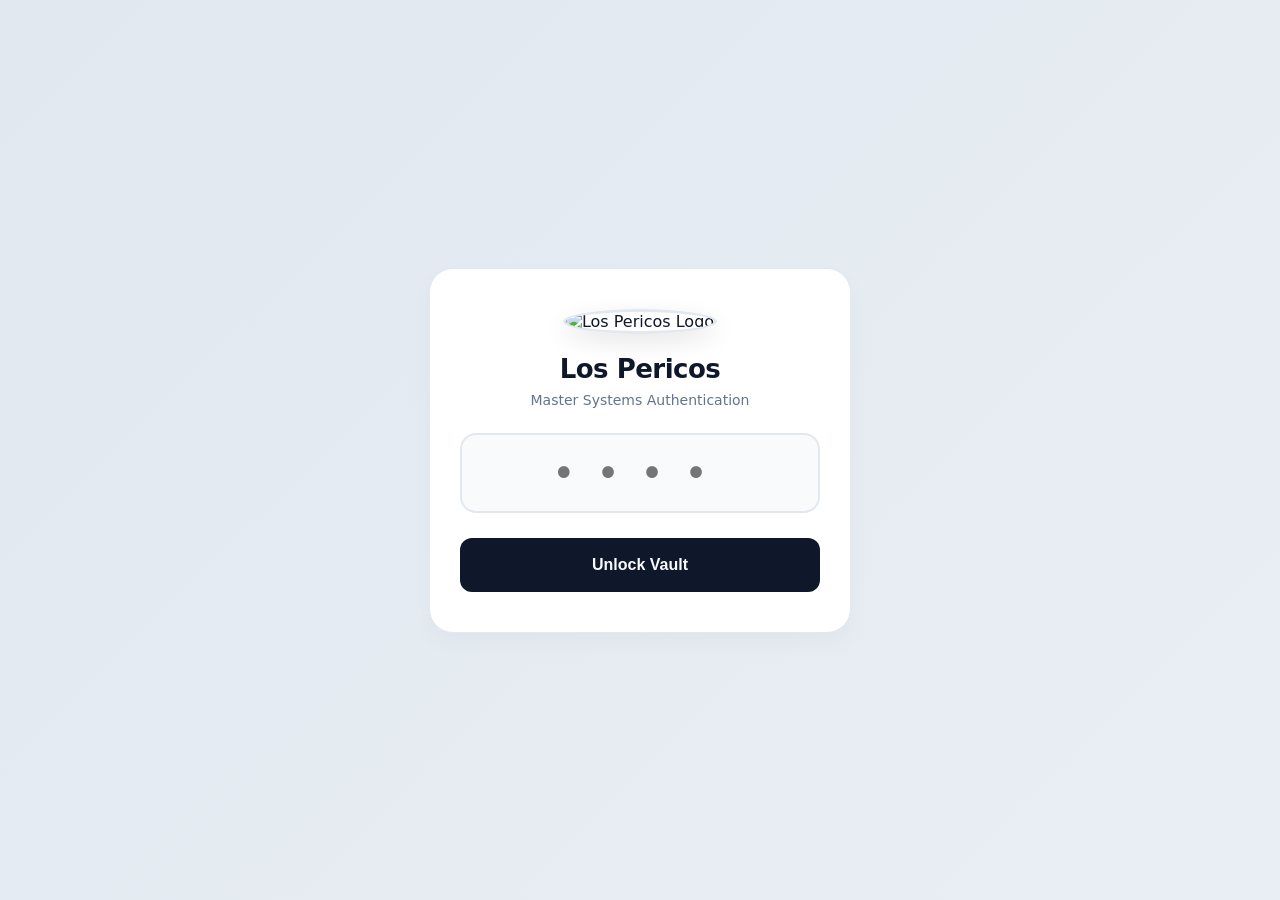
==== commit 11fb32eb: "Update index.html" ====
--- a/index.html
+++ b/index.html
@@ -14,7 +14,6 @@
     <link rel="apple-touch-icon" href="image_0.png">
     <link rel="icon" type="image/png" href="image_0.png">
 
-    <!-- External CSS Linked Here -->
     <link rel="stylesheet" href="index.css">
 
     <script src="https://www.gstatic.com/firebasejs/10.8.0/firebase-app-compat.js"></script>
@@ -95,6 +94,14 @@
                 </div>
             </a>
 
+            <a href="compliance.html" class="app-btn">
+                <div class="app-icon icon-shield">🛡️</div>
+                <div>
+                    <div class="app-title">Employee TABC/Info</div>
+                    <div class="app-subtext">Compliance Tracker</div>
+                </div>
+            </a>
+
             <a href="checklists.html" class="app-btn">
                 <div class="app-icon icon-check">✅</div>
                 <div>
@@ -126,7 +133,6 @@
         </div>
     </div>
 
-    <!-- External JS Linked Here -->
     <script src="index.js"></script>
 </body>
 </html>
--- a/index.css
+++ b/index.css
@@ -0,0 +1,170 @@
+:root {
+    /* Light Theme - Clean & Crisp */
+    --bg-gradient-1: #f8fafc;
+    --bg-gradient-2: #f1f5f9;
+    --bg-gradient-3: #e2e8f0;
+    --container-bg: #ffffff;
+    --container-border: #e2e8f0;
+    --text-main: #0f172a;
+    --text-sub: #64748b;
+    --shadow-soft: 0 10px 25px rgba(0, 0, 0, 0.03);
+    --shadow-hover: 0 20px 35px rgba(0, 0, 0, 0.08);
+    
+    /* Professional Muted Icon Tints - Light Mode */
+    --food-icon-bg: #e0f2fe; --food-icon-txt: #0284c7;
+    --bar-icon-bg: #f3e8ff;  --bar-icon-txt: #9333ea;
+    --check-icon-bg: #d1fae5; --check-icon-txt: #059669;
+    --play-icon-bg: #ffedd5;  --play-icon-txt: #ea580c;
+    --event-icon-bg: #ffe4e6; --event-icon-txt: #e11d48;
+    
+    --logout-color: #ef4444;
+    --date-color: #2563eb;
+    --alert-bg: #fffbeb; --alert-text: #b45309;
+    --note-bg: #ecfdf5; --note-text: #047857;
+}
+
+body.dark-mode {
+    /* Dark Theme - Deep Slate */
+    --bg-gradient-1: #0f172a;
+    --bg-gradient-2: #020617;
+    --bg-gradient-3: #1e293b;
+    --container-bg: #1e293b;
+    --container-border: #334155;
+    --text-main: #f8fafc;
+    --text-sub: #94a3b8;
+    --shadow-soft: 0 10px 25px rgba(0, 0, 0, 0.3);
+    --shadow-hover: 0 20px 35px rgba(0, 0, 0, 0.5);
+    
+    /* Professional Muted Icon Tints - Dark Mode */
+    --food-icon-bg: rgba(2, 132, 199, 0.2);   --food-icon-txt: #38bdf8;
+    --bar-icon-bg: rgba(147, 51, 234, 0.2);   --bar-icon-txt: #c084fc;
+    --check-icon-bg: rgba(5, 150, 105, 0.2);  --check-icon-txt: #34d399;
+    --play-icon-bg: rgba(234, 88, 12, 0.2);   --play-icon-txt: #fb923c;
+    --event-icon-bg: rgba(225, 29, 72, 0.2);  --event-icon-txt: #fb7185;
+    
+    --date-color: #60a5fa;
+    --alert-bg: rgba(245, 158, 11, 0.15); --alert-text: #fcd34d;
+    --note-bg: rgba(16, 185, 129, 0.15); --note-text: #6ee7b7;
+}
+
+body { 
+    font-family: system-ui, -apple-system, sans-serif;
+    background: linear-gradient(-45deg, var(--bg-gradient-1), var(--bg-gradient-2), var(--bg-gradient-3));
+    background-size: 400% 400%;
+    animation: gradientBG 15s ease infinite;
+    color: var(--text-main); 
+    margin: 0; 
+    padding: 0; 
+    display: flex; 
+    flex-direction: column; 
+    align-items: center; 
+    justify-content: center; 
+    min-height: 100vh; 
+    transition: color 0.4s ease, background 0.4s ease; 
+}
+
+@keyframes gradientBG { 0% { background-position: 0% 50%; } 50% { background-position: 100% 50%; } 100% { background-position: 0% 50%; } }
+
+/* LOGIN SCREEN */
+#login-screen { display: flex; flex-direction: column; align-items: center; text-align: center; width: 100%; z-index: 10; padding: 20px; box-sizing: border-box; }
+.pin-box { background: var(--container-bg); padding: 40px 30px; border-radius: 24px; box-shadow: var(--shadow-soft); border: 1px solid var(--container-border); width: 100%; max-width: 360px; text-align: center; animation: popIn 0.6s cubic-bezier(0.16, 1, 0.3, 1); }
+.logo-img { width: 100px; border-radius: 50%; margin-bottom: 20px; box-shadow: 0 8px 25px rgba(0,0,0,0.1); border: 3px solid var(--container-border); }
+.pin-box h2 { margin: 0; font-size: 26px; font-weight: 800; letter-spacing: -0.5px; }
+.pin-box p { color: var(--text-sub); font-size: 14px; margin: 8px 0 25px 0; }
+
+.pin-input { width: 100%; font-size: 40px; text-align: center; letter-spacing: 20px; padding: 15px; border-radius: 16px; border: 2px solid var(--container-border); background: var(--bg-gradient-1); color: var(--text-main); margin-bottom: 25px; box-sizing: border-box; font-family: monospace; transition: all 0.3s ease; outline: none; }
+.pin-input:focus { border-color: var(--date-color); box-shadow: 0 0 0 4px rgba(37, 99, 235, 0.1); }
+
+.pin-btn { background: var(--text-main); color: var(--bg-gradient-1); border: none; padding: 18px; width: 100%; font-size: 16px; font-weight: bold; border-radius: 12px; cursor: pointer; transition: transform 0.2s, box-shadow 0.2s; }
+.pin-btn:active { transform: scale(0.97); }
+body.dark-mode .pin-btn { background: #fff; color: #000; }
+#pin-error { color: var(--logout-color); font-weight: bold; margin-top: 15px; display: none; font-size: 13px; background: rgba(239, 68, 68, 0.1); padding: 10px; border-radius: 8px; }
+
+/* DASHBOARD SCREEN */
+#dashboard-screen { display: none; flex-direction: column; align-items: center; width: 100%; max-width: 600px; padding: 20px; padding-bottom: 50px; box-sizing: border-box; }
+
+.user-profile { display: flex; align-items: center; justify-content: space-between; margin-bottom: 20px; background: var(--container-bg); padding: 25px; border-radius: 20px; width: 100%; box-sizing: border-box; border: 1px solid var(--container-border); box-shadow: var(--shadow-soft); animation: slideDown 0.6s cubic-bezier(0.16, 1, 0.3, 1); }
+.profile-text h2 { margin: 0 0 5px 0; font-size: 24px; color: var(--text-main); font-weight: 800; letter-spacing: -0.5px;}
+.profile-text p { margin: 0; color: var(--text-sub); font-size: 13px; font-weight: 600; }
+.live-date { color: var(--date-color) !important; font-size: 11px !important; font-weight: 800 !important; text-transform: uppercase; margin-bottom: 6px !important; letter-spacing: 1px !important;}
+
+.loc-dropdown { margin-top: 12px; padding: 8px 12px; border-radius: 8px; border: 1px solid var(--container-border); background: var(--bg-gradient-1); color: var(--text-main); font-weight: bold; font-size: 13px; outline: none; cursor: pointer; display: none; transition: 0.2s;}
+.loc-dropdown:focus { border-color: var(--date-color); }
+
+.dash-logo { width: 55px; height: 55px; border-radius: 50%; box-shadow: 0 4px 10px rgba(0,0,0,0.1); border: 2px solid var(--container-border);}
+
+/* OWNER GOD MODE WIDGET */
+.owner-widget { width: 100%; margin-bottom: 25px; background: var(--container-bg); border-radius: 20px; box-shadow: var(--shadow-soft); border: 1px solid var(--container-border); overflow: hidden; display: none; animation: popIn 0.6s cubic-bezier(0.16, 1, 0.3, 1) backwards; animation-delay: 0.05s; }
+.owner-widget h3 { margin: 0; padding: 12px 20px; font-size: 12px; font-weight: 800; text-transform: uppercase; letter-spacing: 1px; color: var(--text-main); background: var(--bg-gradient-1); border-bottom: 1px solid var(--container-border); display: flex; align-items: center; gap: 8px; }
+.owner-grid { display: grid; grid-template-columns: 1fr 1fr; gap: 0; }
+.loc-card { padding: 20px; border-right: 1px solid var(--container-border); }
+.loc-card:last-child { border-right: none; }
+.loc-card h4 { margin: 0 0 15px 0; font-size: 16px; color: var(--text-main); display: flex; align-items: center; gap: 5px; }
+.stat-row { display: flex; justify-content: space-between; align-items: center; margin-bottom: 10px; font-size: 13px; color: var(--text-sub); font-weight: 500; }
+.stat-row:last-child { margin-bottom: 0; }
+.stat-row strong { font-size: 14px; font-weight: 700; color: var(--text-main); background: var(--bg-gradient-1); padding: 4px 10px; border-radius: 6px; border: 1px solid var(--container-border); }
+
+/* NOTIFICATION BOARD */
+.notification-board { width: 100%; margin-bottom: 25px; animation: popIn 0.6s cubic-bezier(0.16, 1, 0.3, 1) backwards; animation-delay: 0.1s; }
+.alert-bubble { display: flex; justify-content: space-between; align-items: center; padding: 12px 16px; border-radius: 12px; margin-bottom: 10px; font-size: 14px; font-weight: 500; box-shadow: 0 2px 8px rgba(0,0,0,0.02); transition: all 0.3s; }
+.alert-auto { background: var(--alert-bg); color: var(--alert-text); border: 1px solid rgba(245, 158, 11, 0.2); }
+.alert-manual { background: var(--note-bg); color: var(--note-text); border: 1px solid rgba(16, 185, 129, 0.2); }
+.alert-author { font-size: 11px; opacity: 0.7; margin-bottom: 2px; font-weight: 700; text-transform: uppercase; letter-spacing: 0.5px;}
+.dismiss-btn { background: none; border: none; font-size: 16px; cursor: pointer; opacity: 0.5; transition: 0.2s; padding: 5px; }
+.dismiss-btn:hover { opacity: 1; transform: scale(1.1); }
+
+.add-note-container { display: flex; gap: 8px; margin-top: 10px; }
+.add-note-input { flex: 1; padding: 12px 15px; border-radius: 12px; border: 1px solid var(--container-border); background: var(--container-bg); color: var(--text-main); font-size: 14px; outline: none; transition: border-color 0.2s;}
+.add-note-input:focus { border-color: var(--date-color); }
+.add-note-btn { background: var(--text-main); color: var(--bg-gradient-1); border: none; padding: 0 15px; border-radius: 10px; font-weight: bold; font-size: 13px; cursor: pointer; transition: 0.2s; }
+.add-note-btn:active { transform: scale(0.95); }
+body.dark-mode .add-note-btn { background: #fff; color: #000; }
+
+/* 5-APP CLEAN GRID */
+.app-grid { display: grid; grid-template-columns: repeat(2, 1fr); gap: 15px; width: 100%; }
+
+.app-btn { display: flex; flex-direction: column; align-items: flex-start; justify-content: center; padding: 20px; border-radius: 20px; text-decoration: none; background: var(--container-bg); border: 1px solid var(--container-border); box-shadow: var(--shadow-soft); transition: all 0.2s cubic-bezier(0.16, 1, 0.3, 1); animation: popIn 0.6s cubic-bezier(0.16, 1, 0.3, 1) backwards; }
+.app-btn:nth-child(1) { animation-delay: 0.15s; }
+.app-btn:nth-child(2) { animation-delay: 0.2s; }
+.app-btn:nth-child(3) { animation-delay: 0.25s; }
+.app-btn:nth-child(4) { animation-delay: 0.3s; }
+.app-btn:nth-child(5) { animation-delay: 0.35s; }
+
+.app-btn:hover { transform: translateY(-4px); box-shadow: var(--shadow-hover); border-color: var(--text-sub); }
+.app-btn:active { transform: scale(0.97); }
+
+.app-icon { font-size: 26px; margin-bottom: 12px; width: 50px; height: 50px; display: flex; align-items: center; justify-content: center; border-radius: 14px; }
+.app-title { font-size: 15px; font-weight: 700; color: var(--text-main); margin-bottom: 2px;}
+.app-subtext { font-size: 12px; font-weight: 500; color: var(--text-sub);}
+
+/* Make Events span full width at bottom */
+.btn-event { grid-column: span 2; flex-direction: row; justify-content: flex-start; padding: 25px; }
+.btn-event .app-icon { margin-bottom: 0; margin-right: 20px; }
+
+/* Clean Icon Coloring */
+.icon-food { background: var(--food-icon-bg); color: var(--food-icon-txt); }
+.icon-bar { background: var(--bar-icon-bg); color: var(--bar-icon-txt); }
+.icon-check { background: var(--check-icon-bg); color: var(--check-icon-txt); }
+.icon-play { background: var(--play-icon-bg); color: var(--play-icon-txt); }
+.icon-event { background: var(--event-icon-bg); color: var(--event-icon-txt); }
+
+/* CONTROLS */
+.controls { margin-top: 35px; display: flex; gap: 15px; justify-content: center; width: 100%; animation: slideUp 0.6s cubic-bezier(0.16, 1, 0.3, 1) backwards; animation-delay: 0.4s; }
+.control-btn { flex: 1; background: var(--container-bg); color: var(--text-main); border: 1px solid var(--container-border); padding: 14px 20px; border-radius: 12px; font-weight: 600; font-size: 13px; cursor: pointer; box-shadow: var(--shadow-soft); transition: all 0.2s; display: flex; justify-content: center; align-items: center; gap: 8px; }
+.control-btn:active { transform: scale(0.95); }
+.control-btn.logout { color: var(--logout-color); }
+
+@keyframes popIn { 0% { opacity: 0; transform: scale(0.9) translateY(15px); } 100% { opacity: 1; transform: scale(1) translateY(0); } }
+@keyframes slideDown { 0% { opacity: 0; transform: translateY(-20px); } 100% { opacity: 1; transform: translateY(0); } }
+@keyframes slideUp { 0% { opacity: 0; transform: translateY(20px); } 100% { opacity: 1; transform: translateY(0); } }
+
+@media (max-width: 400px) {
+    .app-grid { grid-template-columns: 1fr; }
+    .btn-event { grid-column: span 1; }
+    .app-btn { flex-direction: row; justify-content: flex-start; padding: 20px; }
+    .app-icon { margin-bottom: 0; margin-right: 15px; }
+    .controls { flex-direction: column; }
+    .owner-grid { grid-template-columns: 1fr; }
+    .loc-card { border-right: none; border-bottom: 1px solid var(--container-border); }
+    .loc-card:last-child { border-bottom: none; }
+}
